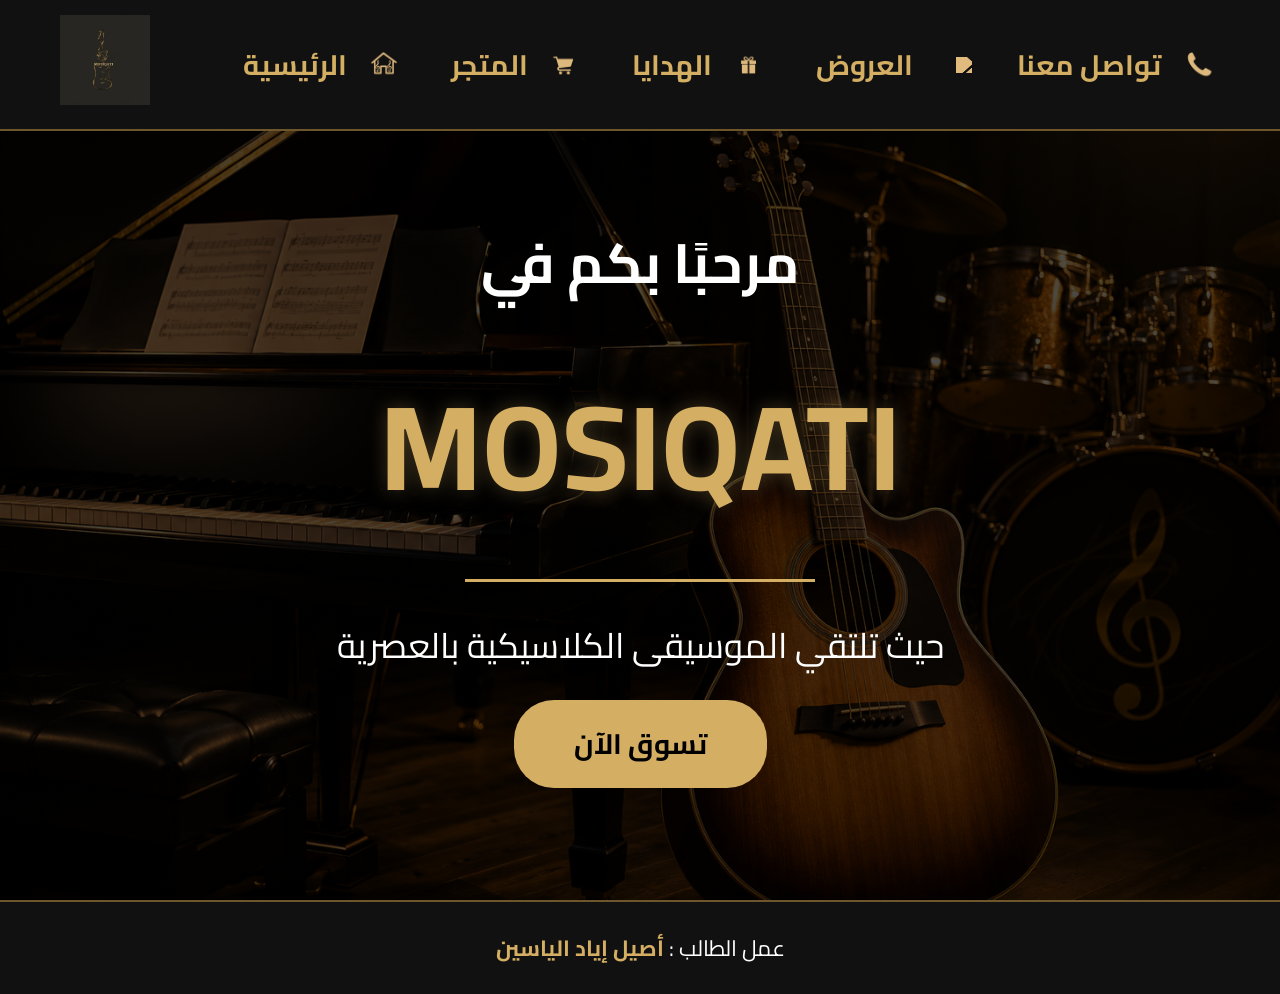
==== index.html @ c7d7f10e "Initial commit" ====
<!DOCTYPE html>
<html lang="ar" dir="rtl">

<head>

<meta charset="UTF-8">

<meta name="viewport" content="width=device-width, initial-scale=1.0">

<title>MOSIQATI</title>

<link rel="stylesheet" href="style.css">

<link href="https://fonts.googleapis.com/css2?family=Cairo:wght@300;400;700&display=swap" rel="stylesheet">

</head>

<body>

<header>

<nav class="navbar">

<ul class="nav-links">

<li>
<a href="contact.html">
<img src="images/contact-icon.png">
تواصل معنا
</a>
</li>

<li>
<a href="offers.html">
<img src="images/offer-icon.png">
العروض
</a>
</li>

<li>
<a href="gifts.html">
<img src="images/gift-icon.png">
الهدايا
</a>
</li>

<li>
<a href="store.html">
<img src="images/store-icon.png">
المتجر
</a>
</li>

<li>
<a href="index.html">
<img src="images/home-icon.png">
الرئيسية
</a>
</li>

</ul>

<div class="logo">

<img src="images/logo.png">

</div>

</nav>

</header>

<section class="hero">

<div class="hero-content">

<h2>مرحبًا بكم في</h2>

<h1>MOSIQATI</h1>

<div class="line"></div>

<p>
حيث تلتقي الموسيقى الكلاسيكية بالعصرية
</p>

<a href="store.html" class="btn">
تسوق الآن
</a>

</div>

</section>
<footer class="student-footer">

<p>
    عمل الطالب :
<span>أصيل إياد الياسين</span>
</p>

</footer>
</body>

</html>
---- style.css ----
*{
    margin:0;
    padding:0;
    box-sizing:border-box;
}

body{
    font-family:'Cairo',sans-serif;
    background:#0f0f0f;
    color:white;
}

/* NAVBAR */

.navbar{

    position:fixed;

    top:0;

    width:100%;

    display:flex;

    justify-content:space-between;

    align-items:center;

    padding:15px 60px;

    background:#111;

    border-bottom:2px solid #6e562c;

    z-index:1000;
}

/* LOGO */

.logo img{

    width:90px;
}

/* NAV LINKS */

.nav-links{

    display:flex;

    gap:45px;

    list-style:none;
}

.nav-links a{

    display:flex;

    align-items:center;

    gap:14px;

    text-decoration:none;

    color:#d4af63;

    font-size:28px;

    font-weight:bold;

    transition:0.3s;
}

.nav-links a:hover{

    color:white;

    transform:translateY(-3px);
}

/* ICONS */

.nav-links img{

    width:45px;

    filter:
    brightness(0)
    saturate(100%)
    invert(79%)
    sepia(31%)
    saturate(479%)
    hue-rotate(356deg)
    brightness(93%)
    contrast(88%);
}

/* HERO */

.hero{

    height:100vh;

    background:
    linear-gradient(
    rgba(0,0,0,0.7),
    rgba(0,0,0,0.7)),

    url('images/guitar-bg.png');

    background-size:cover;

    background-position:center;

    background-repeat:no-repeat;

    display:flex;

    justify-content:center;

    align-items:center;

    text-align:center;
}

/* HERO CONTENT */

.hero-content{

    margin-top:80px;
}

.hero h2{

    font-size:55px;
}

.hero h1{

    font-size:120px;

    color:#d4af63;

    margin:20px 0;

    text-shadow:0 0 20px rgba(212,175,99,0.3);
}

/* LINE */

.line{

    width:350px;

    height:3px;

    background:#d4af63;

    margin:auto;

    margin-bottom:30px;
}

/* HERO TEXT */

.hero p{

    font-size:35px;

    margin-bottom:40px;
}

/* BUTTON */

.btn{

    background:#d4af63;

    color:black;

    padding:18px 60px;

    border-radius:40px;

    text-decoration:none;

    font-size:28px;

    font-weight:bold;

    transition:0.3s;
}

.btn:hover{

    background:white;

    transform:scale(1.05);
}

/* PAGES */

.page-section{

    min-height:100vh;

    padding-top:180px;

    text-align:center;
}

.page-section h1{

    font-size:70px;

    color:#d4af63;

    margin-bottom:60px;
}

/* CARDS */

.cards{

    width:90%;

    margin:auto;

    display:grid;

    grid-template-columns:
    repeat(auto-fit,minmax(280px,1fr));

    gap:30px;
}

.card{

    background:#1a1a1a;

    padding:30px;

    border-radius:20px;

    border:1px solid #6e562c;

    transition:0.3s;
}

.card:hover{

    transform:translateY(-10px);
}

.card img{

    width:100%;

    height:250px;

    object-fit:cover;

    border-radius:15px;

    margin-bottom:20px;
}

.card h2{

    color:#d4af63;

    font-size:35px;
}

/* CONTACT PAGE */

.contact-page{

    min-height:100vh;

    background:
    linear-gradient(
    rgba(0,0,0,0.8),
    rgba(0,0,0,0.8)),

    url('images/contact-bg.png');

    background-size:cover;

    background-position:center;

    display:flex;

    justify-content:center;

    align-items:center;

    padding-top:120px;
}

.contact-box{

    width:500px;

    background:#1b1b1b;

    padding:50px;

    border-radius:20px;

    border:1px solid #6e562c;
}

.contact-box h1{

    color:#d4af63;

    text-align:center;

    margin-bottom:30px;

    font-size:50px;
}

.contact-box input,
.contact-box textarea{

    width:100%;

    margin-bottom:20px;

    padding:18px;

    border:none;

    border-radius:10px;

    background:#111;

    color:white;

    font-size:18px;
}

.contact-box textarea{

    height:150px;

    resize:none;
}

.contact-box button{

    width:100%;

    padding:18px;

    border:none;

    border-radius:40px;

    background:#d4af63;

    color:black;

    font-size:24px;

    font-weight:bold;

    cursor:pointer;

    transition:0.3s;
}

.contact-box button:hover{

    background:white;
}

/* RESPONSIVE */

@media(max-width:1000px){

    .navbar{

        flex-direction:column;

        gap:20px;

        padding:20px;
    }

    .nav-links{

        flex-wrap:wrap;

        justify-content:center;

        gap:20px;
    }

    .nav-links a{

        font-size:20px;
    }

    .nav-links img{

        width:30px;
    }

    .hero h1{

        font-size:70px;
    }

    .hero h2{

        font-size:35px;
    }

    .hero p{

        font-size:22px;
    }

    .line{

        width:220px;
    }

}

.student-footer{

    background:#111;

    padding:25px;

    text-align:center;

    border-top:2px solid #6e562c;
}

.student-footer p{

    font-size:22px;

    color:white;
}

.student-footer span{

    color:#d4af63;

    font-weight:bold;
}
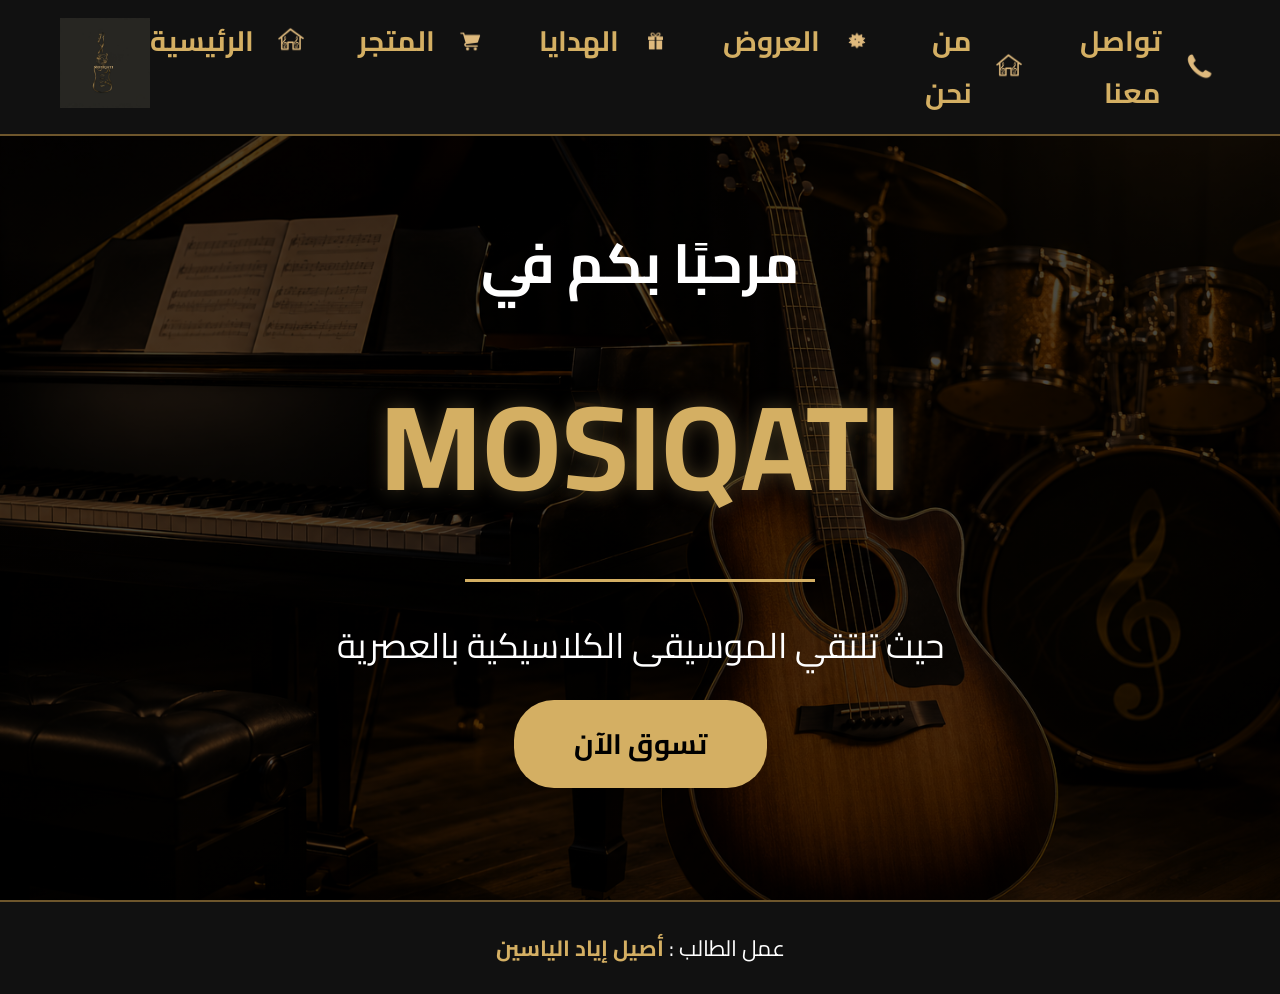
==== commit 0a6825b8: "fix bug1" ====
--- a/index.html
+++ b/index.html
@@ -27,6 +27,13 @@
 <a href="contact.html">
 <img src="images/contact-icon.png">
 تواصل معنا
+</a>
+</li>
+
+<li>
+<a href="about.html">
+<img src="images/home-icon.png">
+من نحن
 </a>
 </li>
 
--- a/style.css
+++ b/style.css
@@ -455,4 +455,66 @@
     color:#d4af63;
 
     font-weight:bold;
+}
+.about-page{
+
+    min-height:100vh;
+
+    display:flex;
+
+    justify-content:center;
+
+    align-items:center;
+
+    padding-top:120px;
+}
+
+.about-box{
+
+    width:700px;
+
+    background:#1b1b1b;
+
+    padding:50px;
+
+    border-radius:20px;
+
+    border:1px solid #6e562c;
+
+    text-align:center;
+}
+
+.about-box h1{
+
+    color:#d4af63;
+
+    margin-bottom:30px;
+
+    font-size:50px;
+}
+
+.about-box p{
+
+    font-size:22px;
+
+    margin-bottom:20px;
+
+    line-height:1.8;
+}
+/* PROMO ANIMATION */
+
+.promo{
+
+    text-align:center;
+
+    margin-bottom:40px;
+}
+
+.promo img{
+
+    width:250px;
+
+    border-radius:15px;
+
+    box-shadow:0 0 20px rgba(212,175,99,0.4);
 }
